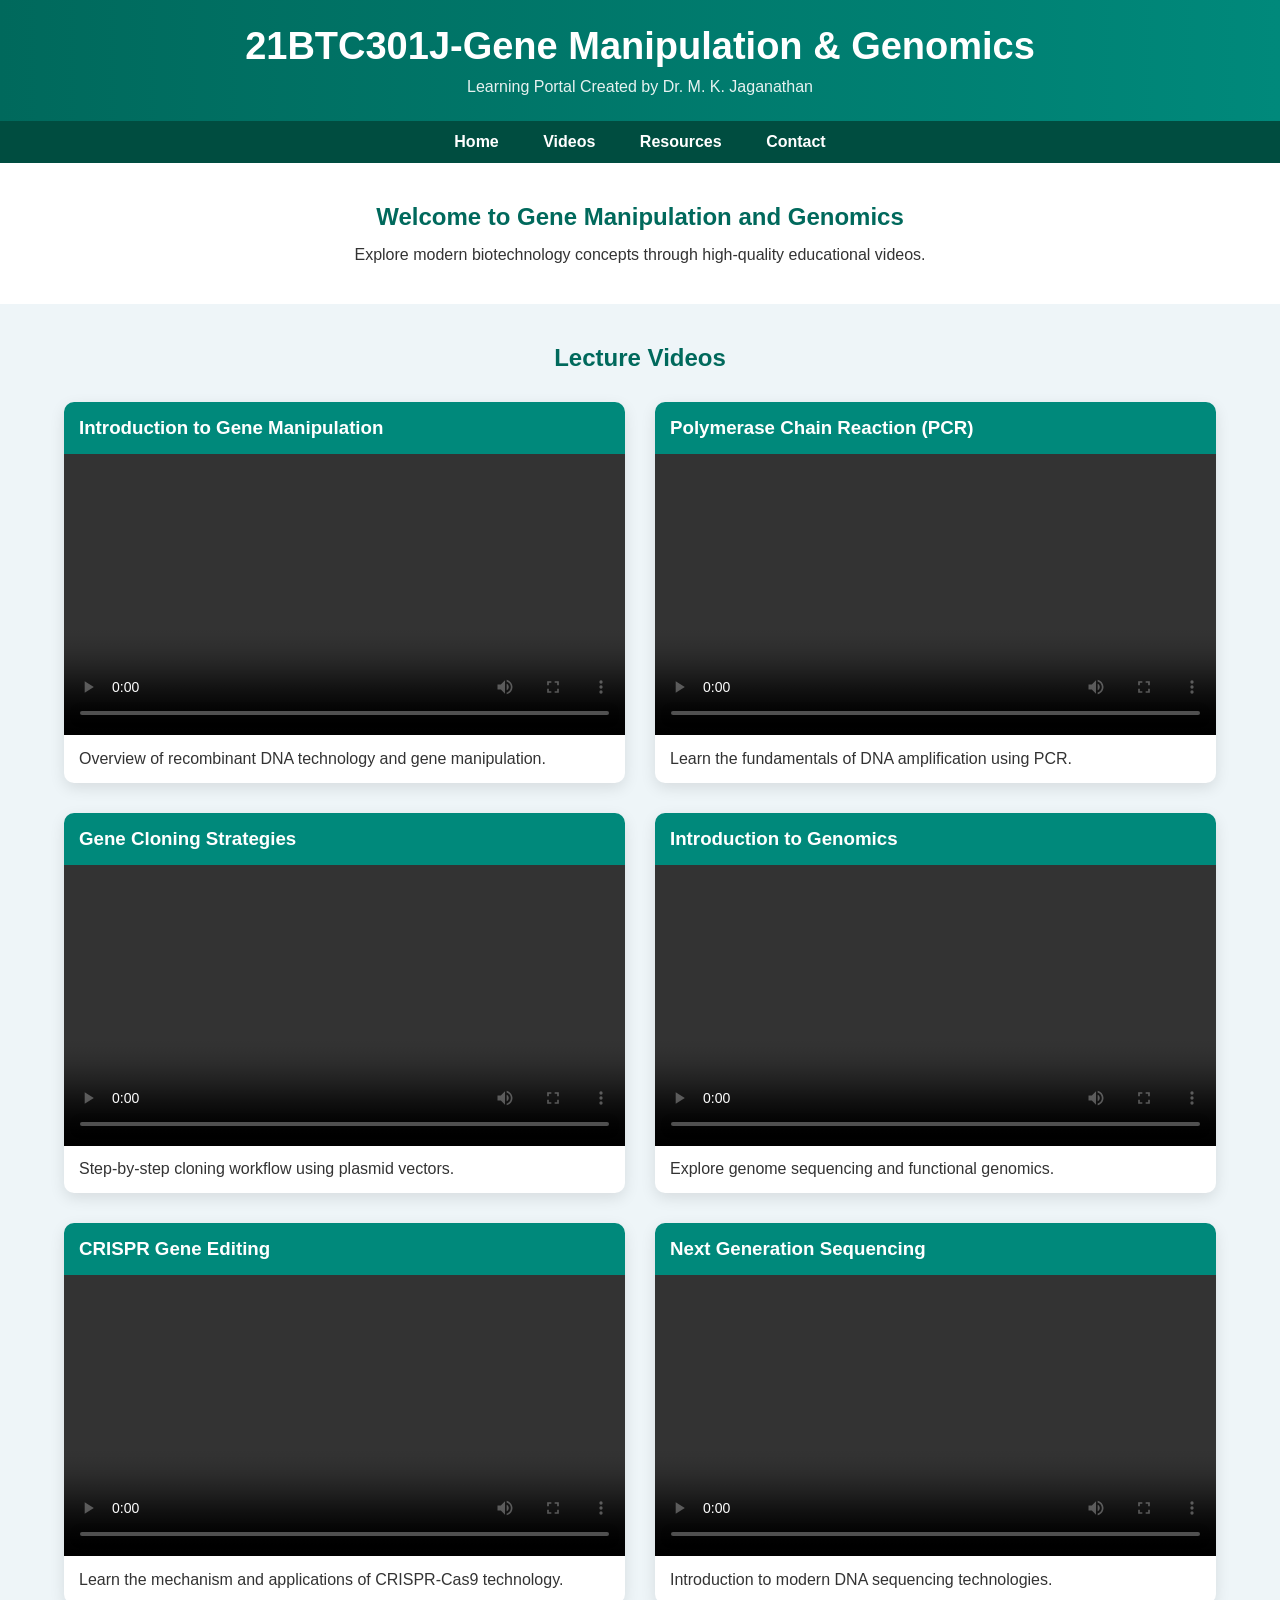
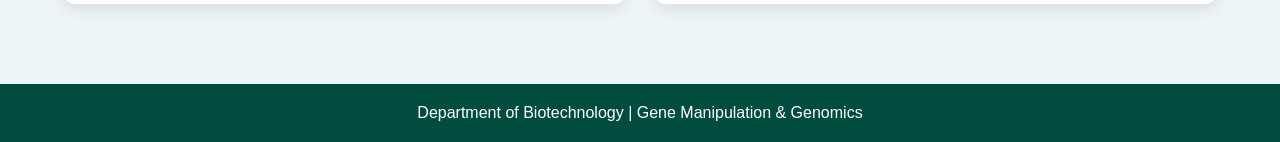
==== VideoLecture.html @ 5bcfa179 "Add files via upload" ====
<!DOCTYPE html>
<html lang="en">
<head>
<meta charset="UTF-8">
<meta name="viewport" content="width=device-width, initial-scale=1.0">
<title>21BTC301J-Gene Manipulation & Genomics</title>

<style>

*{
    margin:0;
    padding:0;
    box-sizing:border-box;
    font-family:Arial, Helvetica, sans-serif;
}

body{
    background:#eef5f8;
    color:#333;
}

header{
    background:linear-gradient(90deg,#00695c,#00897b);
    color:white;
    padding:25px;
    text-align:center;
}

header h1{
    font-size:38px;
}

header p{
    margin-top:10px;
    opacity:.9;
}

nav{
    background:#004d40;
    padding:12px;
    text-align:center;
}

nav a{
    color:white;
    text-decoration:none;
    margin:20px;
    font-weight:bold;
}

nav a:hover{
    color:#ffeb3b;
}

.hero{
    background:white;
    padding:40px;
    text-align:center;
}

.hero h2{
    color:#00695c;
    margin-bottom:15px;
}

.container{
    width:90%;
    max-width:1200px;
    margin:auto;
    padding:40px 0;
}

.section-title{
    text-align:center;
    color:#00695c;
    margin-bottom:30px;
}

.video-grid{
    display:grid;
    grid-template-columns:repeat(auto-fit,minmax(400px,1fr));
    gap:30px;
}

.card{
    background:white;
    border-radius:10px;
    box-shadow:0 5px 15px rgba(0,0,0,.1);
    overflow:hidden;
}

.card h3{
    background:#00897b;
    color:white;
    padding:15px;
}

.card video{
    width:100%;
    display:block;
}

.card p{
    padding:15px;
}

footer{
    background:#004d40;
    color:white;
    text-align:center;
    padding:20px;
    margin-top:40px;
}

@media(max-width:700px){

.video-grid{
grid-template-columns:1fr;
}

header h1{
font-size:28px;
}

}

</style>

</head>
<body>

<header>

<h1>21BTC301J-Gene Manipulation & Genomics</h1>

<p>Learning Portal Created by Dr. M. K. Jaganathan</p>

</header>

<nav>

<a href="#">Home</a>
<a href="#">Videos</a>
<a href="#">Resources</a>
<a href="#">Contact</a>

</nav>

<section class="hero">

<h2>Welcome to Gene Manipulation and Genomics</h2>

<p>
Explore modern biotechnology concepts through high-quality educational videos.
</p>

</section>

<div class="container">

<h2 class="section-title">Lecture Videos</h2>

<div class="video-grid">

<div class="card">

<h3>Introduction to Gene Manipulation</h3>

<video controls>
<source src="videos/introduction.webm" type="video/webm">
Your browser does not support HTML5 video.
</video>

<p>
Overview of recombinant DNA technology and gene manipulation.
</p>

</div>

<div class="card">

<h3>Polymerase Chain Reaction (PCR)</h3>

<video controls>
<source src="videos/pcr.webm" type="video/webm">
</video>

<p>
Learn the fundamentals of DNA amplification using PCR.
</p>

</div>

<div class="card">

<h3>Gene Cloning Strategies</h3>

<video controls>
<source src="videos/cloning.webm" type="video/webm">
</video>

<p>
Step-by-step cloning workflow using plasmid vectors.
</p>

</div>

<div class="card">

<h3>Introduction to Genomics</h3>

<video controls>
<source src="videos/genomics.webm" type="video/webm">
</video>

<p>
Explore genome sequencing and functional genomics.
</p>

</div>

<div class="card">

<h3>CRISPR Gene Editing</h3>

<video controls>
<source src="videos/crispr.webm" type="video/webm">
</video>

<p>
Learn the mechanism and applications of CRISPR-Cas9 technology.
</p>

</div>

<div class="card">

<h3>Next Generation Sequencing</h3>

<video controls>
<source src="videos/ngs.webm" type="video/webm">
</video>

<p>
Introduction to modern DNA sequencing technologies.
</p>

</div>

</div>

</div>

<footer>

<p>
Department of Biotechnology | Gene Manipulation & Genomics
</p>

</footer>

</body>
</html>
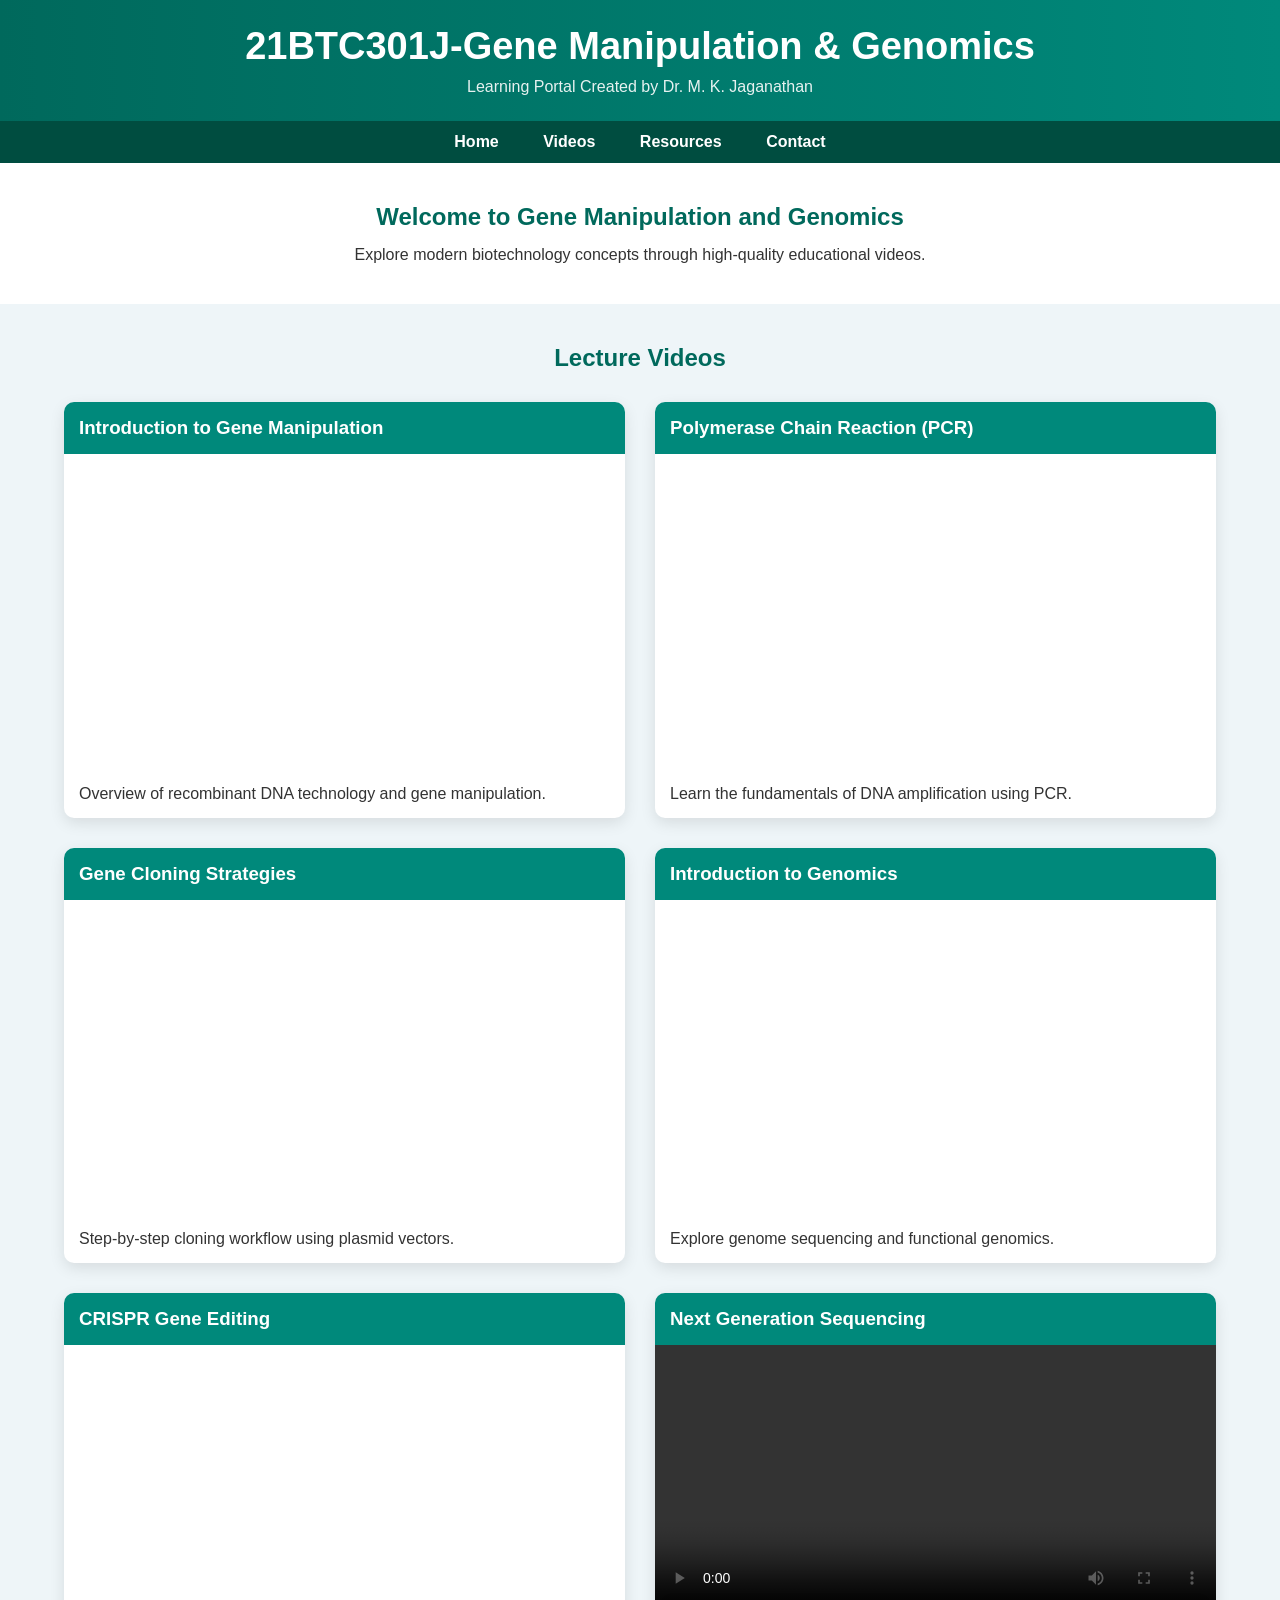
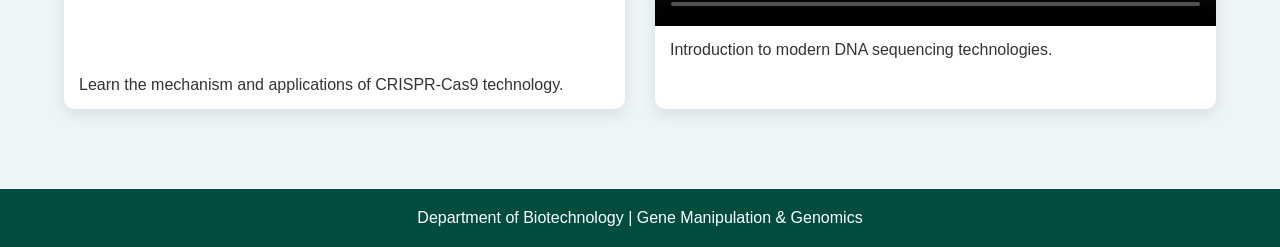
==== commit 7248b5d6: "Update VideoLecture.html" ====
--- a/VideoLecture.html
+++ b/VideoLecture.html
@@ -63,6 +63,24 @@
     margin-bottom:15px;
 }
 
+.video-container{
+    position:relative;
+    width:100%;
+    padding-bottom:56.25%; /* 16:9 Aspect Ratio */
+    height:0;
+    overflow:hidden;
+}
+
+.video-container iframe{
+    position:absolute;
+    top:0;
+    left:0;
+    width:100%;
+    height:100%;
+    border:none;
+}
+
+    
 .container{
     width:90%;
     max-width:1200px;
@@ -166,10 +184,14 @@
 
 <h3>Introduction to Gene Manipulation</h3>
 
-<video controls>
-<source src="videos/introduction.webm" type="video/webm">
-Your browser does not support HTML5 video.
-</video>
+<div class="video-container">
+    <iframe
+        src="https://www.youtube.com/embed/YOUTUBE_VIDEO_ID"
+        title="Introduction to Gene Manipulation"
+        allow="accelerometer; autoplay; clipboard-write; encrypted-media; gyroscope; picture-in-picture; web-share"
+        allowfullscreen>
+    </iframe>
+</div>
 
 <p>
 Overview of recombinant DNA technology and gene manipulation.
@@ -181,9 +203,14 @@
 
 <h3>Polymerase Chain Reaction (PCR)</h3>
 
-<video controls>
-<source src="videos/pcr.webm" type="video/webm">
-</video>
+<div class="video-container">
+    <iframe
+        src="https://www.youtube.com/embed/TGvZbO2v-Qg"
+        title="Polymerase Chain Reaction"
+        allow="accelerometer; autoplay; clipboard-write; encrypted-media; gyroscope; picture-in-picture; web-share"
+        allowfullscreen>
+    </iframe>
+</div>
 
 <p>
 Learn the fundamentals of DNA amplification using PCR.
@@ -195,9 +222,14 @@
 
 <h3>Gene Cloning Strategies</h3>
 
-<video controls>
-<source src="videos/cloning.webm" type="video/webm">
-</video>
+<div class="video-container">
+    <iframe
+        src="https://www.youtube.com/embed/YOUTUBE_VIDEO_ID"
+        title="Introduction to Gene Manipulation"
+        allow="accelerometer; autoplay; clipboard-write; encrypted-media; gyroscope; picture-in-picture; web-share"
+        allowfullscreen>
+    </iframe>
+</div>
 
 <p>
 Step-by-step cloning workflow using plasmid vectors.
@@ -209,9 +241,14 @@
 
 <h3>Introduction to Genomics</h3>
 
-<video controls>
-<source src="videos/genomics.webm" type="video/webm">
-</video>
+<div class="video-container">
+    <iframe
+        src="https://www.youtube.com/embed/YOUTUBE_VIDEO_ID"
+        title="Introduction to Gene Manipulation"
+        allow="accelerometer; autoplay; clipboard-write; encrypted-media; gyroscope; picture-in-picture; web-share"
+        allowfullscreen>
+    </iframe>
+</div>
 
 <p>
 Explore genome sequencing and functional genomics.
@@ -223,9 +260,14 @@
 
 <h3>CRISPR Gene Editing</h3>
 
-<video controls>
-<source src="videos/crispr.webm" type="video/webm">
-</video>
+<div class="video-container">
+    <iframe
+        src="https://www.youtube.com/embed/YOUTUBE_VIDEO_ID"
+        title="Introduction to Gene Manipulation"
+        allow="accelerometer; autoplay; clipboard-write; encrypted-media; gyroscope; picture-in-picture; web-share"
+        allowfullscreen>
+    </iframe>
+</div>
 
 <p>
 Learn the mechanism and applications of CRISPR-Cas9 technology.
@@ -260,4 +302,4 @@
 </footer>
 
 </body>
-</html>+</html>
